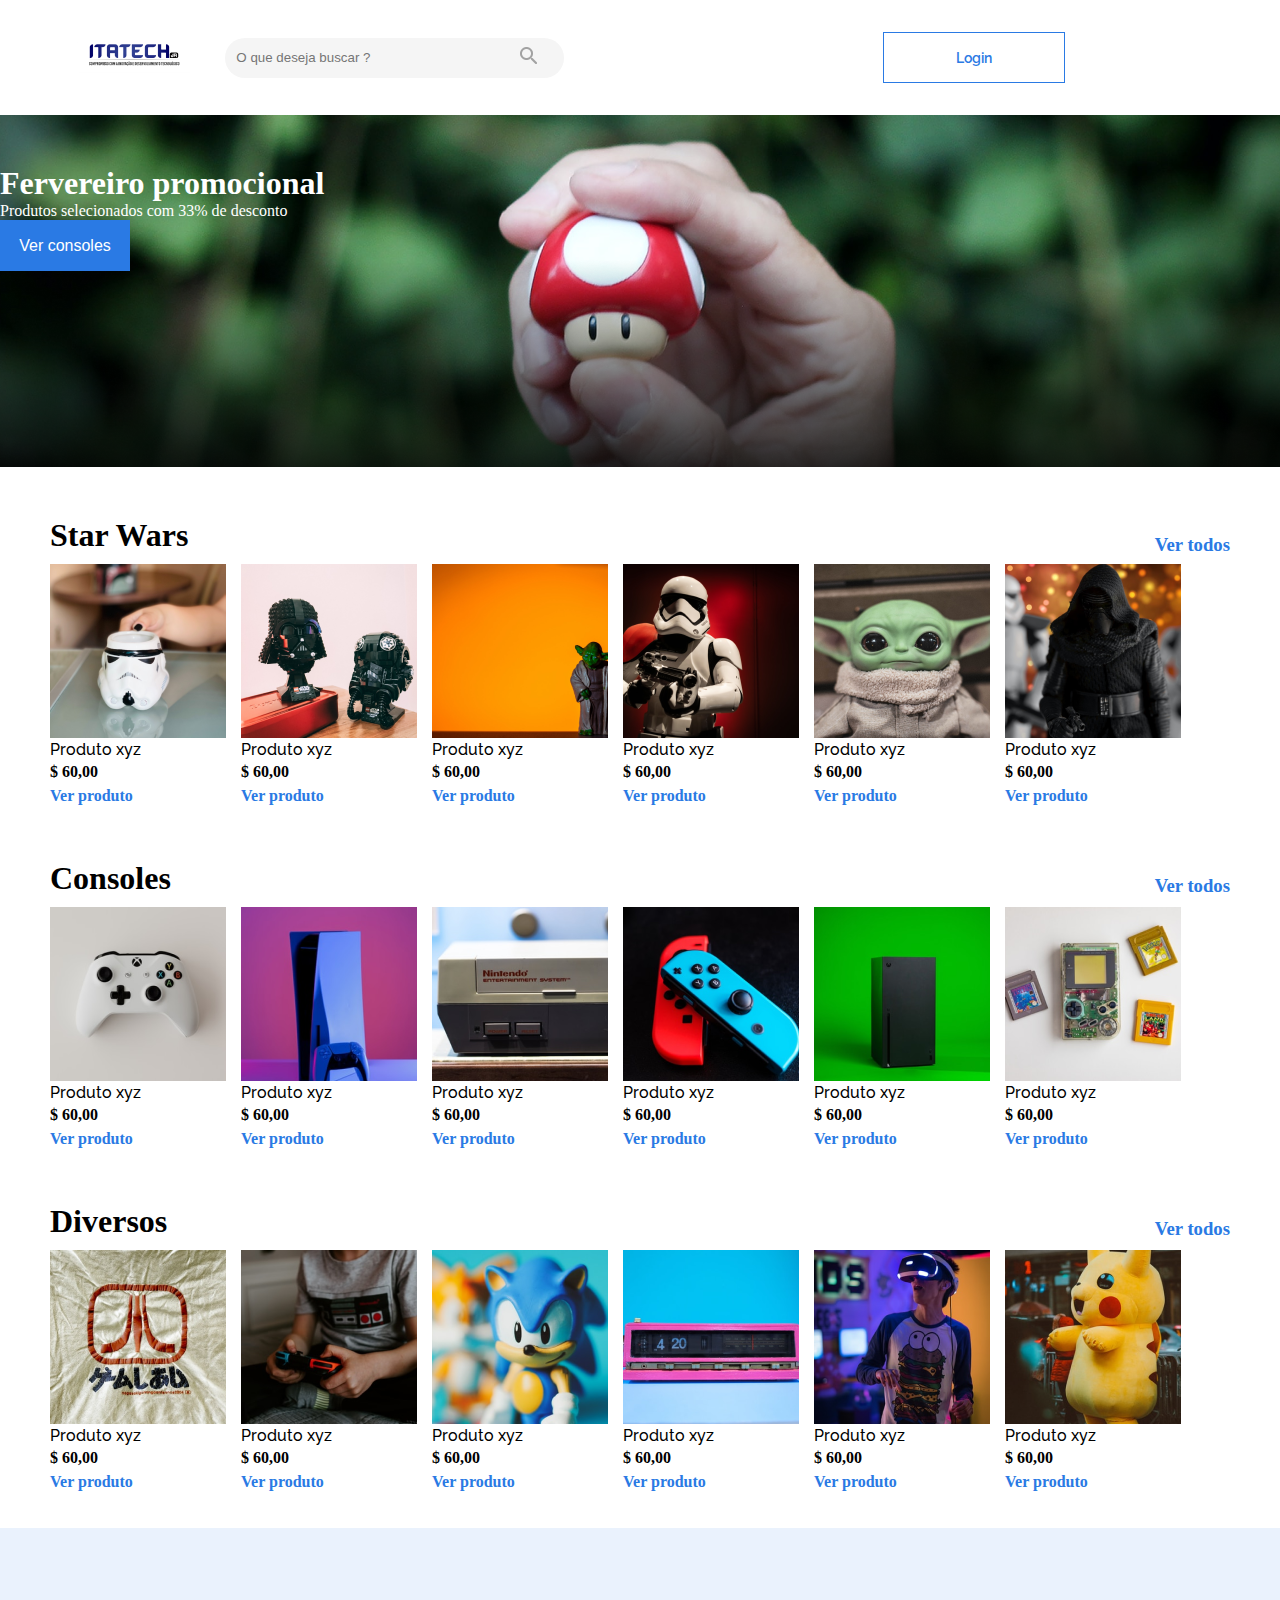
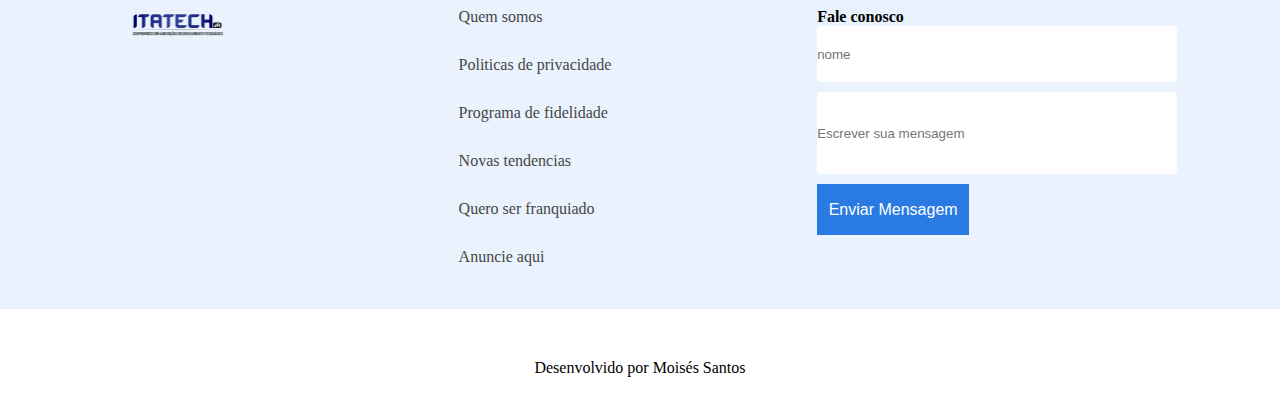
==== index.html @ bb35e569 "falta a parte responsiva do cabecalho para mobile" ====
<!DOCTYPE html>
<html lang="pt-br">
<head>
    <meta charset="UTF-8">
    <meta http-equiv="X-UA-Compatible" content="IE=edge">
    <meta name="viewport" content="width=device-width, initial-scale=1.0">
   <!-- <link href="https://cdn.jsdelivr.net/npm/bootstrap@5.2.1/dist/css/bootstrap.min.css" rel="stylesheet">-->
   <link rel="stylesheet" href="/css/promocional.css">
   <link rel="stylesheet" href="/css/cabecalho.css">
   <link rel="stylesheet" href="/css/formulario.css">
   <link rel="stylesheet" href="/css/produto.css">
    <title>ItaTech</title>
</head>
<body>
      <div class="cabecalho">
          <div class="logoBusca">
            <img src="/imagens/Itatech.png" alt="39" width="151">
            <input type="search" name="buscar" id="buscar" placeholder="   O que deseja buscar ?">
            <a href=""><img src="/imagens/Vector.png" alt=""></a>
          </div>
         
   
    
        <button class="btnLogin">Login</button>

      </div>
     

      <div class="image-promocional">
        <h1>Fervereiro promocional</h1>
        <p>Produtos selecionados com 33% de desconto</p>
        <button class="btnVerConsoles">
            Ver consoles
        </button>
      </div>

      <div class="produtos">
        
        <div class="produtoTemas">
             <h1>Star Wars</h1>
             <a href="" class="nomeTema"><h3>Ver todos</h3></a>
        </div>
          <!--lista de produtos-->
        <div class="listProdutos">
          <div class="produto">
                <img src="/imagens/ProdutoStarWar1.png" alt="174" width="176">
                <p class="nomeProduto">Produto xyz</p>
                <p><strong>$ 60,00</strong></p>
                <p class="styleLetra"><a href="#">Ver produto</a></p>
          </div>
          <div class="produto">
            <img src="/imagens/Produto2StarWars.png" alt="174" width="176">
            <p class="nomeProduto">Produto xyz</p>
            <p><strong>$ 60,00</strong></p>
            <p class="styleLetra"><a href="#">Ver produto</a></p>
          </div>
          <div class="produto">
            <img src="/imagens/Produto3StarWars.png" alt="174" width="176">
            <p class="nomeProduto">Produto xyz</p>
            <p><strong>$ 60,00</strong></p>
            <p class="styleLetra"><a href="#">Ver produto</a></p>
          </div>
          <div class="produto">
            <img src="/imagens/Produto4StarWars.png" alt="174" width="176">
            <p class="nomeProduto">Produto xyz</p>
            <p><strong>$ 60,00</strong></p>
            <p class="styleLetra"><a href="#">Ver produto</a></p>
          </div>
          <div class="produto esconder">
            <img src="/imagens/Produto5StarWars.png" alt="174" width="176">
            <p class="nomeProduto">Produto xyz</p>
            <p><strong>$ 60,00</strong></p>
            <p class="styleLetra"><a href="#">Ver produto</a></p>
          </div>
          <div class="produto esconder">
            <img src="/imagens/Produto6StarWars.png" alt="174" width="176">
            <p class="nomeProduto">Produto xyz</p>
            <p><strong>$ 60,00</strong></p>
            <p class="styleLetra"><a href="#">Ver produto</a></p>
          </div>  
        </div>

        <div class="produtoTemas">
            <h1>Consoles</h1>
            <a href=""><h3>Ver todos</h3></a>
       </div>
          <!--lista de produtos-->
        <div class="listProdutos">
          <div class="produto">
            <img src="/imagens/ProdutoConsole1.png">
            <p class="nomeProduto">Produto xyz</p>
            <p><strong>$ 60,00</strong></p>
            <p class="styleLetra"><a href="#">Ver produto</a></p>
          </div>
          <div class="produto">
            <img src="/imagens/ProdutoConsole2.png">
            <p class="nomeProduto">Produto xyz</p>
            <p><strong>$ 60,00</strong></p>
            <p class="styleLetra"><a href="#">Ver produto</a></p>
          </div>
          <div class="produto">
            <img src="/imagens/ProdutoConsole3.png">
            <p class="nomeProduto">Produto xyz</p>
            <p><strong>$ 60,00</strong></p>
            <p class="styleLetra"><a href="#">Ver produto</a></p>
          </div>
          <div class="produto">
            <img src="/imagens/ProdutoConsole4.png">
            <p class="nomeProduto">Produto xyz</p>
            <p><strong>$ 60,00</strong></p>
            <p class="styleLetra"><a href="#">Ver produto</a></p>
          </div>
          <div class="produto esconder">
            <img src="/imagens/ProdutoConsole5.png">
            <p class="nomeProduto">Produto xyz</p>
            <p><strong>$ 60,00</strong></p>
            <p class="styleLetra"><a href="#">Ver produto</a></p>
          </div>
          <div class="produto esconder">
            <img src="/imagens/ProdutoConsole6.png">
            <p class="nomeProduto">Produto xyz</p>
            <p><strong>$ 60,00</strong></p>
            <p class="styleLetra"><a href="#">Ver produto</a></p>
          </div>
        </div>

        <div class="produtoTemas">
            <h1>Diversos</h1>
            <a href=""><h3>Ver todos</h3></a>
       </div>
          <!--lista de produtos-->
        <div class="listProdutos">
          <div class="produto">
            <img src="/imagens/ProdutoDiversos1.png">
            <p class="nomeProduto">Produto xyz</p>
            <p><strong>$ 60,00</strong></p>
            <p class="styleLetra"><a href="#">Ver produto</a></p>
          </div>
          <div class="produto">
            <img src="/imagens/ProdutoDiversos2.png">
            <p class="nomeProduto">Produto xyz</p>
            <p><strong>$ 60,00</strong></p>
            <p class="styleLetra"><a href="#">Ver produto</a></p>
          </div>
          <div class="produto">
            <img src="/imagens/ProdutoDiversos3.png">
            <p class="nomeProduto">Produto xyz</p>
            <p><strong>$ 60,00</strong></p>
            <p class="styleLetra"><a href="#">Ver produto</a></p>
          </div>
          <div class="produto">
            <img src="/imagens/ProdutoDiversos4.png">
            <p class="nomeProduto">Produto xyz</p>
            <p><strong>$ 60,00</strong></p>
            <p class="styleLetra"><a href="#">Ver produto</a></p>
          </div>
          <div class="produto esconder">
            <img src="/imagens/ProdutoDiversos5.png">
            <p class="nomeProduto">Produto xyz</p>
            <p><strong>$ 60,00</strong></p>
            <p class="styleLetra"><a href="#">Ver produto</a></p>
          </div>
          <div class="produto esconder">
            <img src="/imagens/ProdutoDiversos6.png">
            <p class="nomeProduto">Produto xyz</p>
            <p><strong>$ 60,00</strong></p>
            <p class="styleLetra"><a href="#">Ver produto</a></p>
          </div>
        </div>

      </div>
       
      <div class="formulario">
        
        <div class="imageLogo"><img src="/imagens/Itatech.png" alt="39" width="150"></div>
        
        <div class="linksForm">
            <p><a href="#">Quem somos</a></p>
            <p><a href="#">Politicas de privacidade</a></p>
            <p><a href="#">Programa de fidelidade</a></p>
            <p><a href="#">Novas tendencias</a></p>
            <p><a href="#">Quero ser franquiado</a></p>
            <p><a href="#">Anuncie aqui</a></p>
        </div>
        
        <div class="form">
              <form action="" method="post">
                <h4>Fale conosco</h4>
                <input class= "lblformulario" type="text" placeholder="nome"/><br/>
                <input class= "lblformularioDescricao" type="text" placeholder="Escrever sua mensagem"/><br/>
                <button class="btnEnviar">Enviar Mensagem</button>
              </form>
        </div>
      </div>
    
    <footer class="rodape">
        <p>Desenvolvido por Moisés Santos</p>
    </footer>
    


</body>
</html>
---- css/promocional.css ----
.image-promocional{
    background-image: url("/imagens/Hero\ \(1\).png");
    margin: 0;
    background-position: center;
    background-size: AUTO;
    height: 352px;
    gap: 16PX;
    
}
.image-promocional > P {
    color: #ffffff;
}

.image-promocional > H1{
    color: #ffffff;
    padding-top: 50px;
}

.btnVerConsoles{
    width: 130px;
    height: 51px;
    background: #2A7AE4;
    border: none;
    color: #ffffff;
    font-size: 16px;
}
---- css/cabecalho.css ----
@import url('https://fonts.googleapis.com/css2?family=Raleway:wght@100;500;600;700&display=swap');

*{
    box-sizing: border-box;
    margin: 0;
    padding: 0;
 
}

.cabecalho{
    height: 115px;
    width: 80%;
    display: flex; 
    justify-content: space-around;
    align-items: center;
    margin-left: 50px;
}
#buscar{
    margin-left: 15px;
    width: 339px;
    height: 40px;
    background: #F5F5F5;
    border: none;
    border-radius: 20px;
}

.btnLogin{
   height: 51px;
   width: 182px;
   margin-left: 300PX;
   border: solid 1px #2A7AE4;
   background-color: transparent;
   color: #2A7AE4;
   font-family: 'Raleway';
   font-style: normal;
   font-weight: 600;
   font-size: 14px;
   line-height: 16px;
      
}
.logoBusca{
    display: flex;
    align-items: center;
}
.logoBusca > a{
    position: absolute;
    left: 520px;
}

@media only screen and (max-width:768px){
    .btnLogin{
        margin-left: 100px;
        min-width: 166px;
    }
    #buscar{
        width: 230px;
    }
    .logoBusca > a{
        position: absolute;
        left: 372px;
    }
    
}

@media only screen and (max-width:400px){
    #buscar{
        display: none;
    }
    .cabecalho{
        display: inline-block;
    }
    .btnLogin{
        margin-left: 150px;
        width: 120px;
    }
    .logoBusca > a{
        top: 50px;
        left: 350px;
    }
    .logoBusca > img{
        display: absolute;
        padding-top: 50px;
        margin-left: 0px;
    }

}
---- css/formulario.css ----
.formulario{
    height: 381px;
    display: flex;
    justify-content: space-around;
    background-color: #EAF2FD;
    align-items: flex-start;
    padding-top: 80px;
    
}

.linksForm > p{
     padding-bottom: 30px;
}
.linksForm > p > a{
    text-decoration: none;
    color: #464646;
}
.lblformulario{
    border: none;
    height: 56px;
    margin-bottom: 10px;
    width: 360px;
    background: #ffffff;
    border-radius: 4px;
}
.lblformularioDescricao{
    border: none;
    height: 82px;
    width: 360px;
    background: #ffffff;
    margin-bottom: 10px;
    border-radius: 4px;
}
.btnEnviar{
    background-color: #2A7AE4;
    color: #ffffff;
    height: 51px;
    width: 152px;
    border: none;
    font-style: normal;
    font-weight: 400;
    font-size: 16px;
    line-height: 19px;
}
.rodape{
    text-align: center;
    height: 102px;
    padding-top: 50px;
}

@media only screen and (max-width:400px){
    .formulario{
        display: flex;
        flex-direction: column;
        height: 700px;
        align-items: center;
    }
    .linksForm{
        display: flex;
        flex-direction: column;
        align-items: center;
    }
    .imageLogo{
        position: relative;
        padding-top: 10px;
    }
}
---- css/produto.css ----
.produtoTemas{
    display: flex;
    justify-content: space-between;
    margin-top: 50px;
    align-items: flex-end;
}
.produtoTemas > h1{
    margin-left: 50px;
}
.produtoTemas > a{
    margin-right: 50px;
    text-decoration: none;
    color: #2A7AE4;
}
.listProdutos{
    display: flex;
    margin-left: 50px;
    margin-top: 10px;
}
.produto{
    margin-right: 15px;
    max-width: 100%;
    max-height: 100%;
    width: 176px;
    height: 174;
} 
.produto > p > a{
    text-decoration: none;
    color: #2A7AE4;
}
.nomeProduto{
    font-family: 'Raleway';
    font-style: normal;
    font-weight: 500;
    font-size: 16px;
    line-height: 16px;
}
.styleLetra{
    font-style: normal;
    font-weight: 700;
    font-size: 16px;
    line-height: 19px;
}
.nomeTema{
    font-style: normal;
    font-weight: 700;
    font-size: 16px;
    line-height: 19px;
}
.produtos{
    margin-bottom: 32px;
}
.produto > p{
   margin-bottom: 5px;
}


@media only screen and (max-width:768px){
    .produto{
        min-width: 144px;
    }
    .listProdutos{   
        margin-left: 10px;
    }
    .esconder{
        display: none;
    }
    .produtoTemas > h1{
        margin-left: 10px;
    }
}

@media only screen and (max-width:400px){
    .produto{
        max-width: 94px;
        margin-left: 25px;
    }
    .listProdutos{
        flex-wrap: wrap;
        margin-left: 0px;
    }
    .produtoTemas > a{
        margin-right: 10px;
    }
}
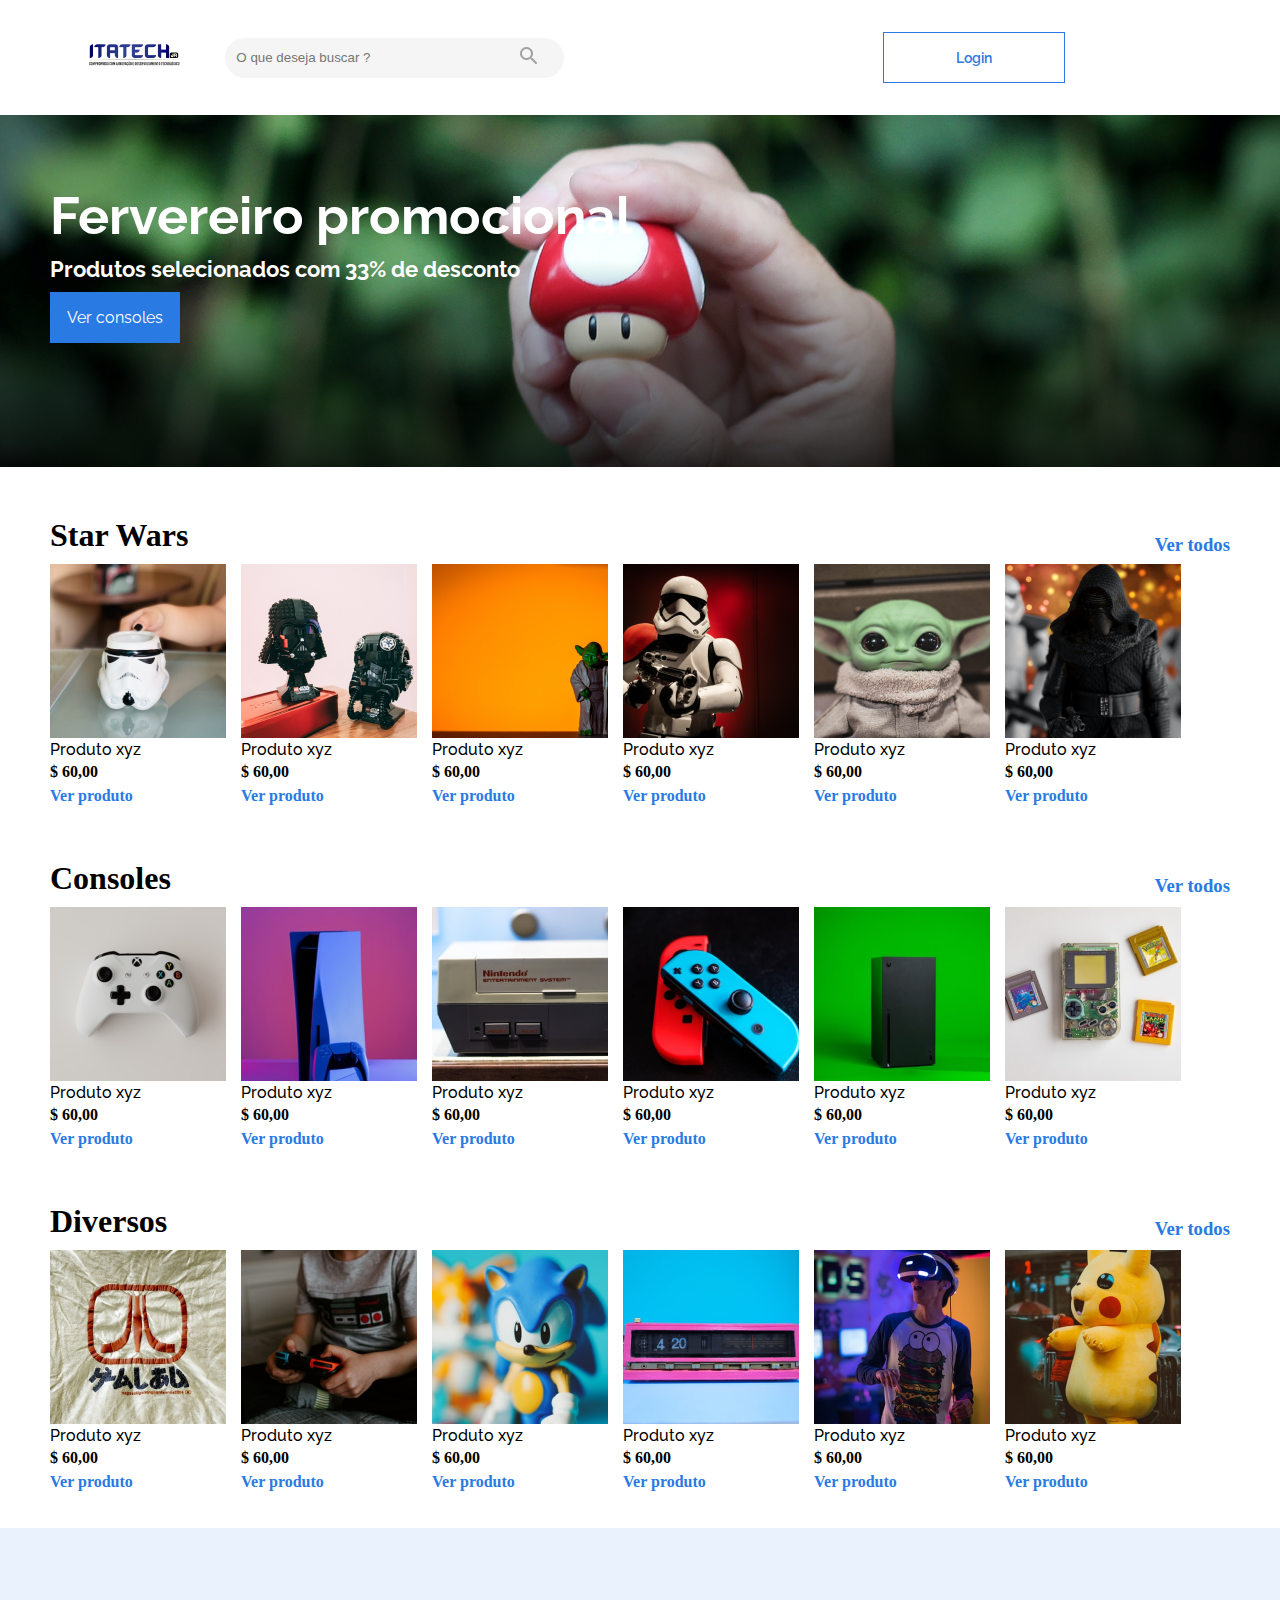
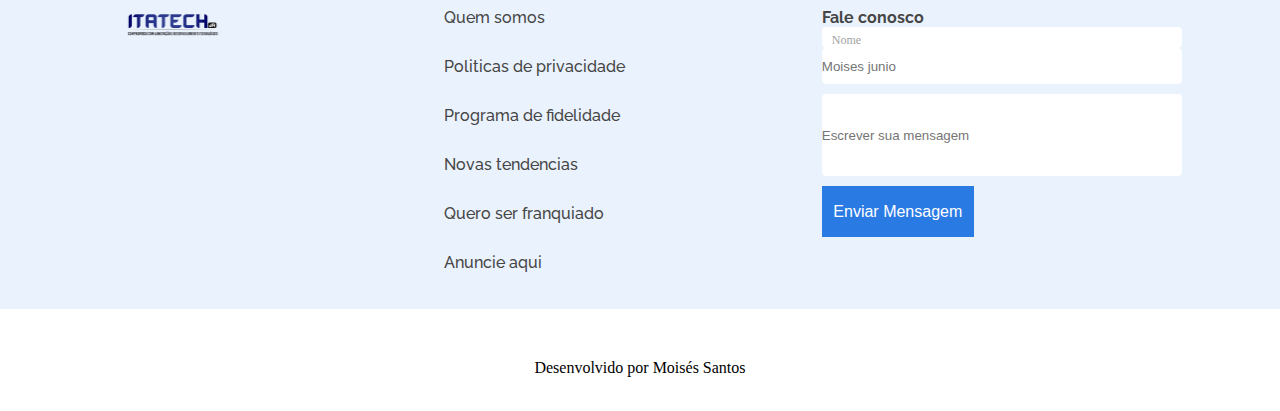
==== commit 32cace39: "Desenvolvendo a parte da reponsividade mobile. fiz um gambiarrra com dois botoes" ====
--- a/index.html
+++ b/index.html
@@ -14,14 +14,13 @@
 <body>
       <div class="cabecalho">
           <div class="logoBusca">
-            <img src="/imagens/Itatech.png" alt="39" width="151">
+            <img src="/imagens/Itatech.png" class="logoItatech">
             <input type="search" name="buscar" id="buscar" placeholder="   O que deseja buscar ?">
-            <a href=""><img src="/imagens/Vector.png" alt=""></a>
+            <a href="" class="btnLupa"><img src="/imagens/Vector.png" alt=""></a>
           </div>
          
-   
-    
-        <button class="btnLogin">Login</button>
+          <div class="btnDiv"><button class="btnLogin">Login</button></div>
+          <a href="" class="btnLupaCopia"><img src="/imagens/Vector.png" alt=""></a>
 
       </div>
      
@@ -43,37 +42,37 @@
           <!--lista de produtos-->
         <div class="listProdutos">
           <div class="produto">
-                <img src="/imagens/ProdutoStarWar1.png" alt="174" width="176">
+                <img src="/imagens/ProdutoStarWar1.png" alt="p">
                 <p class="nomeProduto">Produto xyz</p>
                 <p><strong>$ 60,00</strong></p>
                 <p class="styleLetra"><a href="#">Ver produto</a></p>
           </div>
           <div class="produto">
-            <img src="/imagens/Produto2StarWars.png" alt="174" width="176">
-            <p class="nomeProduto">Produto xyz</p>
-            <p><strong>$ 60,00</strong></p>
-            <p class="styleLetra"><a href="#">Ver produto</a></p>
-          </div>
-          <div class="produto">
-            <img src="/imagens/Produto3StarWars.png" alt="174" width="176">
-            <p class="nomeProduto">Produto xyz</p>
-            <p><strong>$ 60,00</strong></p>
-            <p class="styleLetra"><a href="#">Ver produto</a></p>
-          </div>
-          <div class="produto">
-            <img src="/imagens/Produto4StarWars.png" alt="174" width="176">
-            <p class="nomeProduto">Produto xyz</p>
-            <p><strong>$ 60,00</strong></p>
-            <p class="styleLetra"><a href="#">Ver produto</a></p>
-          </div>
-          <div class="produto esconder">
-            <img src="/imagens/Produto5StarWars.png" alt="174" width="176">
-            <p class="nomeProduto">Produto xyz</p>
-            <p><strong>$ 60,00</strong></p>
-            <p class="styleLetra"><a href="#">Ver produto</a></p>
-          </div>
-          <div class="produto esconder">
-            <img src="/imagens/Produto6StarWars.png" alt="174" width="176">
+            <img src="/imagens/Produto2StarWars.png" alt="174">
+            <p class="nomeProduto">Produto xyz</p>
+            <p><strong>$ 60,00</strong></p>
+            <p class="styleLetra"><a href="#">Ver produto</a></p>
+          </div>
+          <div class="produto">
+            <img src="/imagens/Produto3StarWars.png" alt="174">
+            <p class="nomeProduto">Produto xyz</p>
+            <p><strong>$ 60,00</strong></p>
+            <p class="styleLetra"><a href="#">Ver produto</a></p>
+          </div>
+          <div class="produto">
+            <img src="/imagens/Produto4StarWars.png" alt="174">
+            <p class="nomeProduto">Produto xyz</p>
+            <p><strong>$ 60,00</strong></p>
+            <p class="styleLetra"><a href="#">Ver produto</a></p>
+          </div>
+          <div class="produto esconder">
+            <img src="/imagens/Produto5StarWars.png" alt="174">
+            <p class="nomeProduto">Produto xyz</p>
+            <p><strong>$ 60,00</strong></p>
+            <p class="styleLetra"><a href="#">Ver produto</a></p>
+          </div>
+          <div class="produto esconder">
+            <img src="/imagens/Produto6StarWars.png" alt="174">
             <p class="nomeProduto">Produto xyz</p>
             <p><strong>$ 60,00</strong></p>
             <p class="styleLetra"><a href="#">Ver produto</a></p>
@@ -170,24 +169,24 @@
 
       </div>
        
-      <div class="formulario">
+      <div class="formulario">        
+            <div class="imageLogo"><img src="/imagens/Itatech.png" alt="39" width="150"></div>
         
-        <div class="imageLogo"><img src="/imagens/Itatech.png" alt="39" width="150"></div>
-        
-        <div class="linksForm">
-            <p><a href="#">Quem somos</a></p>
-            <p><a href="#">Politicas de privacidade</a></p>
-            <p><a href="#">Programa de fidelidade</a></p>
-            <p><a href="#">Novas tendencias</a></p>
-            <p><a href="#">Quero ser franquiado</a></p>
-            <p><a href="#">Anuncie aqui</a></p>
-        </div>
-        
+            <div class="linksForm">
+                <p><a href="#">Quem somos</a></p>
+                <p><a href="#">Politicas de privacidade</a></p>
+                <p><a href="#">Programa de fidelidade</a></p>
+                <p><a href="#">Novas tendencias</a></p>
+                <p><a href="#">Quero ser franquiado</a></p>
+                <p><a href="#">Anuncie aqui</a></p>
+            </div>
+       
         <div class="form">
               <form action="" method="post">
                 <h4>Fale conosco</h4>
-                <input class= "lblformulario" type="text" placeholder="nome"/><br/>
-                <input class= "lblformularioDescricao" type="text" placeholder="Escrever sua mensagem"/><br/>
+                <p id="lblnome">Nome</p>
+                <input class= "txtformulario" type="text" placeholder="Moises junio"/><br/>
+                <input class= "txtformularioDescricao" type="text" placeholder="Escrever sua mensagem"/><br/>
                 <button class="btnEnviar">Enviar Mensagem</button>
               </form>
         </div>
--- a/css/promocional.css
+++ b/css/promocional.css
@@ -9,11 +9,26 @@
 }
 .image-promocional > P {
     color: #ffffff;
+    font-family: 'Raleway';
+    font-style: normal;
+    font-weight: 700;
+    font-size: 22px;
+    line-height: 26px;
+    margin-left: 50px;
+    margin-top: 10px;
 }
 
 .image-promocional > H1{
     color: #ffffff;
     padding-top: 50px;
+    font-family: 'Raleway';
+    font-style: normal;
+    font-weight: 700;
+    font-size: 52px;
+    line-height: 61px;
+    margin-left: 50px;
+    padding-top: 70px;
+   
 }
 
 .btnVerConsoles{
@@ -22,5 +37,11 @@
     background: #2A7AE4;
     border: none;
     color: #ffffff;
+    font-family: 'Raleway';
+    font-style: normal;
+    font-weight: 400;
     font-size: 16px;
+    line-height: 19px;
+    margin-left: 50px;
+    margin-top: 10px;
 }
--- a/css/cabecalho.css
+++ b/css/cabecalho.css
@@ -14,6 +14,10 @@
     justify-content: space-around;
     align-items: center;
     margin-left: 50px;
+}
+.logoItatech{
+    width: 151px;
+    height: 39px;
 }
 #buscar{
     margin-left: 15px;
@@ -46,6 +50,13 @@
     position: absolute;
     left: 520px;
 }
+.btnLupa{
+    position: absolute;
+    left: 520px;
+}
+.btnLupaCopia{
+    display: none;
+}
 
 @media only screen and (max-width:768px){
     .btnLogin{
@@ -67,20 +78,28 @@
         display: none;
     }
     .cabecalho{
-        display: inline-block;
+        flex-grow: 1;
+    }
+    .btnLupaCopia{
+        display: flex;
+        flex-grow: 0;
+        margin-left: 20px;
+        margin-right: 20px;
+    }/*fazendo so um teste para tentar tirar a gambiarra*/
+     
+    .btnLupa{
+        /*left: 280px;*/
+        display: none;
+    }
+    .logoItatech{
+        width: 139px;
+    
     }
     .btnLogin{
-        margin-left: 150px;
-        width: 120px;
-    }
-    .logoBusca > a{
-        top: 50px;
-        left: 350px;
-    }
-    .logoBusca > img{
-        display: absolute;
-        padding-top: 50px;
+        width: 133px;
+     
         margin-left: 0px;
     }
+  
 
 }--- a/css/formulario.css
+++ b/css/formulario.css
@@ -14,22 +14,28 @@
 .linksForm > p > a{
     text-decoration: none;
     color: #464646;
+    font-family: 'Raleway';
+    font-style: normal;
+    font-weight: 500;
+    font-size: 16px;
+    line-height: 19px;
 }
-.lblformulario{
+.txtformulario{
     border: none;
-    height: 56px;
+    height: 36px;
     margin-bottom: 10px;
     width: 360px;
     background: #ffffff;
     border-radius: 4px;
 }
-.lblformularioDescricao{
+.txtformularioDescricao{
     border: none;
     height: 82px;
     width: 360px;
     background: #ffffff;
     margin-bottom: 10px;
     border-radius: 4px;
+    color: #A2A2A2;
 }
 .btnEnviar{
     background-color: #2A7AE4;
@@ -47,7 +53,33 @@
     height: 102px;
     padding-top: 50px;
 }
+#lblnome{
+    background-color: #ffffff;
+    font-style: normal;
+    font-weight: 400;
+    font-size: 12px;
+    line-height: 16px;
+    width: 360px;
+    border-radius: 4px;
+    color: #A2A2A2;
+    padding-left: 10px;
+    padding-top: 5px;
+}
+form > h4{
+    
+    font-family: 'Raleway';
+    font-style: normal;
+    font-weight: 700;
+    font-size: 16px;
+    line-height: 19px;
+    color: #464646;
+}
+@media only screen and (max-width:768px){
+    .formulario{
+        justify-content: center;
+    }
 
+}
 @media only screen and (max-width:400px){
     .formulario{
         display: flex;
--- a/css/produto.css
+++ b/css/produto.css
@@ -21,11 +21,11 @@
 }
 .produto{
     margin-right: 15px;
-    max-width: 100%;
-    max-height: 100%;
+} 
+.produto > img{
     width: 176px;
-    height: 174;
-} 
+    height: 174px;
+}
 .produto > p > a{
     text-decoration: none;
     color: #2A7AE4;
@@ -73,10 +73,14 @@
 }
 
 @media only screen and (max-width:400px){
+    .produto > img{
+        width: 156px;
+        
+    }
     .produto{
-        max-width: 94px;
-        margin-left: 25px;
+        margin-left: 20px; 
     }
+
     .listProdutos{
         flex-wrap: wrap;
         margin-left: 0px;
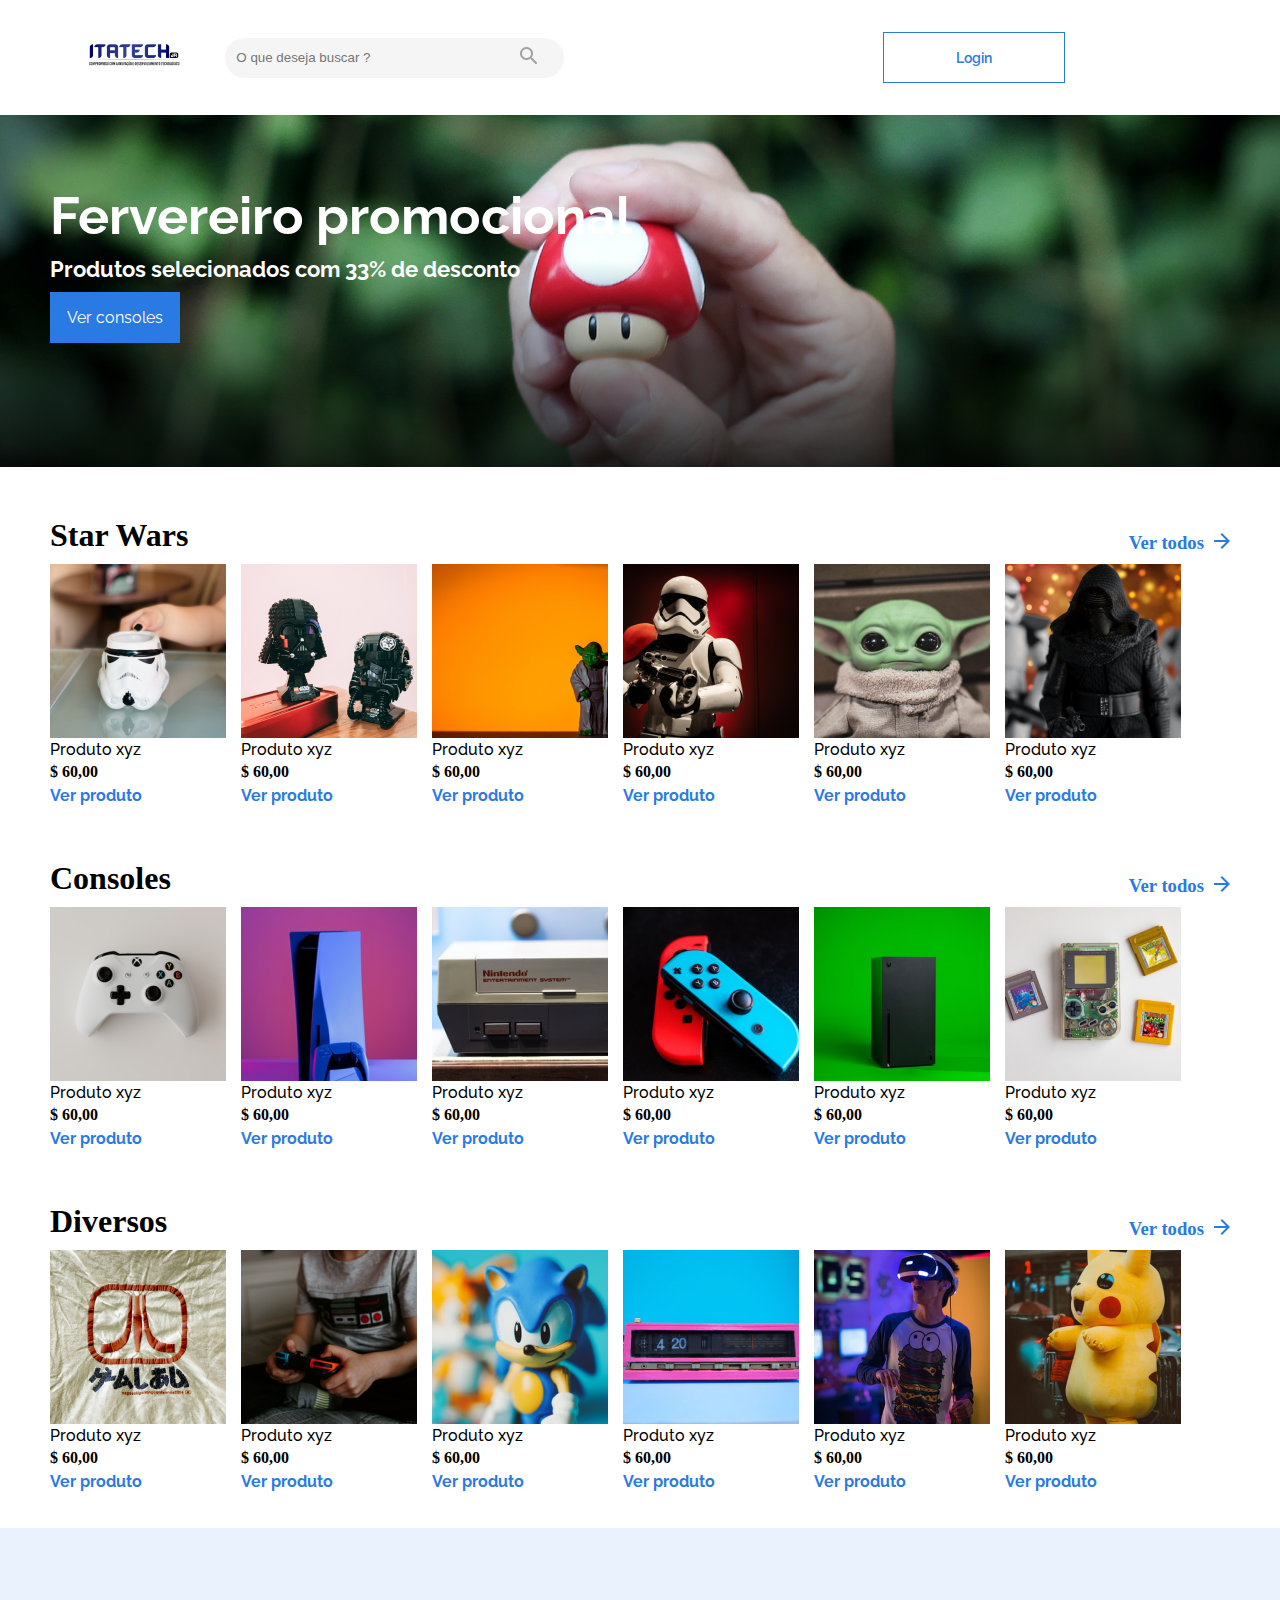
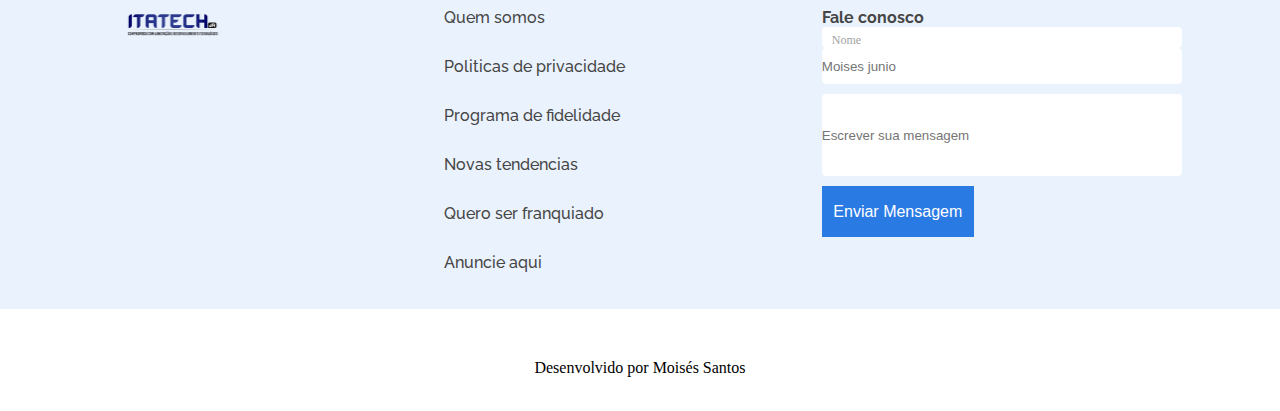
==== commit bbca01e7: "comecei a fazer parte da page details product" ====
--- a/index.html
+++ b/index.html
@@ -18,9 +18,9 @@
             <input type="search" name="buscar" id="buscar" placeholder="   O que deseja buscar ?">
             <a href="" class="btnLupa"><img src="/imagens/Vector.png" alt=""></a>
           </div>
-         
+        
           <div class="btnDiv"><button class="btnLogin">Login</button></div>
-          <a href="" class="btnLupaCopia"><img src="/imagens/Vector.png" alt=""></a>
+          <a href="" class="btnLupaCopia"><img src="/imagens/Icone.png" alt=""></a>
 
       </div>
      
@@ -36,8 +36,11 @@
       <div class="produtos">
         
         <div class="produtoTemas">
-             <h1>Star Wars</h1>
-             <a href="" class="nomeTema"><h3>Ver todos</h3></a>
+          <h1>Star Wars</h1>
+          <div class="maisProduto">
+            <a href="" class="btnVer"><h3>Ver todos</h3></a>
+            <a href="" class="btnSeta"><img src="/imagens/seta.png" alt=""></a>
+          </div>      
         </div>
           <!--lista de produtos-->
         <div class="listProdutos">
@@ -81,7 +84,10 @@
 
         <div class="produtoTemas">
             <h1>Consoles</h1>
-            <a href=""><h3>Ver todos</h3></a>
+            <div class="maisProduto">
+              <a href="" class="btnVer"><h3>Ver todos</h3></a>
+              <a href="" class="btnSeta"><img src="/imagens/seta.png" alt=""></a>
+            </div>      
        </div>
           <!--lista de produtos-->
         <div class="listProdutos">
@@ -124,9 +130,12 @@
         </div>
 
         <div class="produtoTemas">
-            <h1>Diversos</h1>
-            <a href=""><h3>Ver todos</h3></a>
-       </div>
+          <h1>Diversos</h1>
+          <div class="maisProduto">
+            <a href="" class="btnVer"><h3>Ver todos</h3></a>
+            <a href="" class="btnSeta"><img src="/imagens/seta.png" alt=""></a>
+          </div>      
+        </div>
           <!--lista de produtos-->
         <div class="listProdutos">
           <div class="produto">
--- a/css/cabecalho.css
+++ b/css/cabecalho.css
@@ -46,10 +46,10 @@
     display: flex;
     align-items: center;
 }
-.logoBusca > a{
+/*.logoBusca > a{
     position: absolute;
     left: 520px;
-}
+}*/
 .btnLupa{
     position: absolute;
     left: 520px;
@@ -66,7 +66,7 @@
     #buscar{
         width: 230px;
     }
-    .logoBusca > a{
+    .btnLupa{
         position: absolute;
         left: 372px;
     }
@@ -79,26 +79,35 @@
     }
     .cabecalho{
         flex-grow: 1;
+        margin-left: 40px;
+        align-items: center;
     }
     .btnLupaCopia{
         display: flex;
         flex-grow: 0;
         margin-left: 20px;
         margin-right: 20px;
+        
     }/*fazendo so um teste para tentar tirar a gambiarra*/
      
     .btnLupa{
-        /*left: 280px;*/
         display: none;
     }
     .logoItatech{
-        width: 139px;
+        width: 120px;
+        flex-basis: 120px;
+        margin-left: 0px;
     
     }
     .btnLogin{
+        min-width: 133px !important;
+        margin-left: 0px;
+    }
+    .btnDiv{
+        display: flex;
+        flex-basis: 133px;
         width: 133px;
-     
-        margin-left: 0px;
+        margin-left: 0;
     }
   
 
--- a/css/produto.css
+++ b/css/produto.css
@@ -6,13 +6,20 @@
     margin-top: 50px;
     align-items: flex-end;
 }
-.produtoTemas > h1{
+.produtoTemas > H1{
     margin-left: 50px;
 }
-.produtoTemas > a{
-    margin-right: 50px;
+.maisProduto{
+    display: flex;
+    align-items: center;
+}
+.btnVer{
     text-decoration: none;
     color: #2A7AE4;
+    margin-right: 10px;
+}
+.btnSeta{
+    margin-right: 50px;
 }
 .listProdutos{
     display: flex;
@@ -38,12 +45,14 @@
     line-height: 16px;
 }
 .styleLetra{
+    font-family: 'Raleway';
     font-style: normal;
     font-weight: 700;
     font-size: 16px;
     line-height: 19px;
 }
 .nomeTema{
+    font-family: 'Raleway';
     font-style: normal;
     font-weight: 700;
     font-size: 16px;
@@ -70,6 +79,9 @@
     .produtoTemas > h1{
         margin-left: 10px;
     }
+    .btnSeta{
+        margin-right: 20px;
+    }
 }
 
 @media only screen and (max-width:400px){
@@ -88,4 +100,7 @@
     .produtoTemas > a{
         margin-right: 10px;
     }
+    .btnSeta{
+        margin-right: 20px;
+    }
 }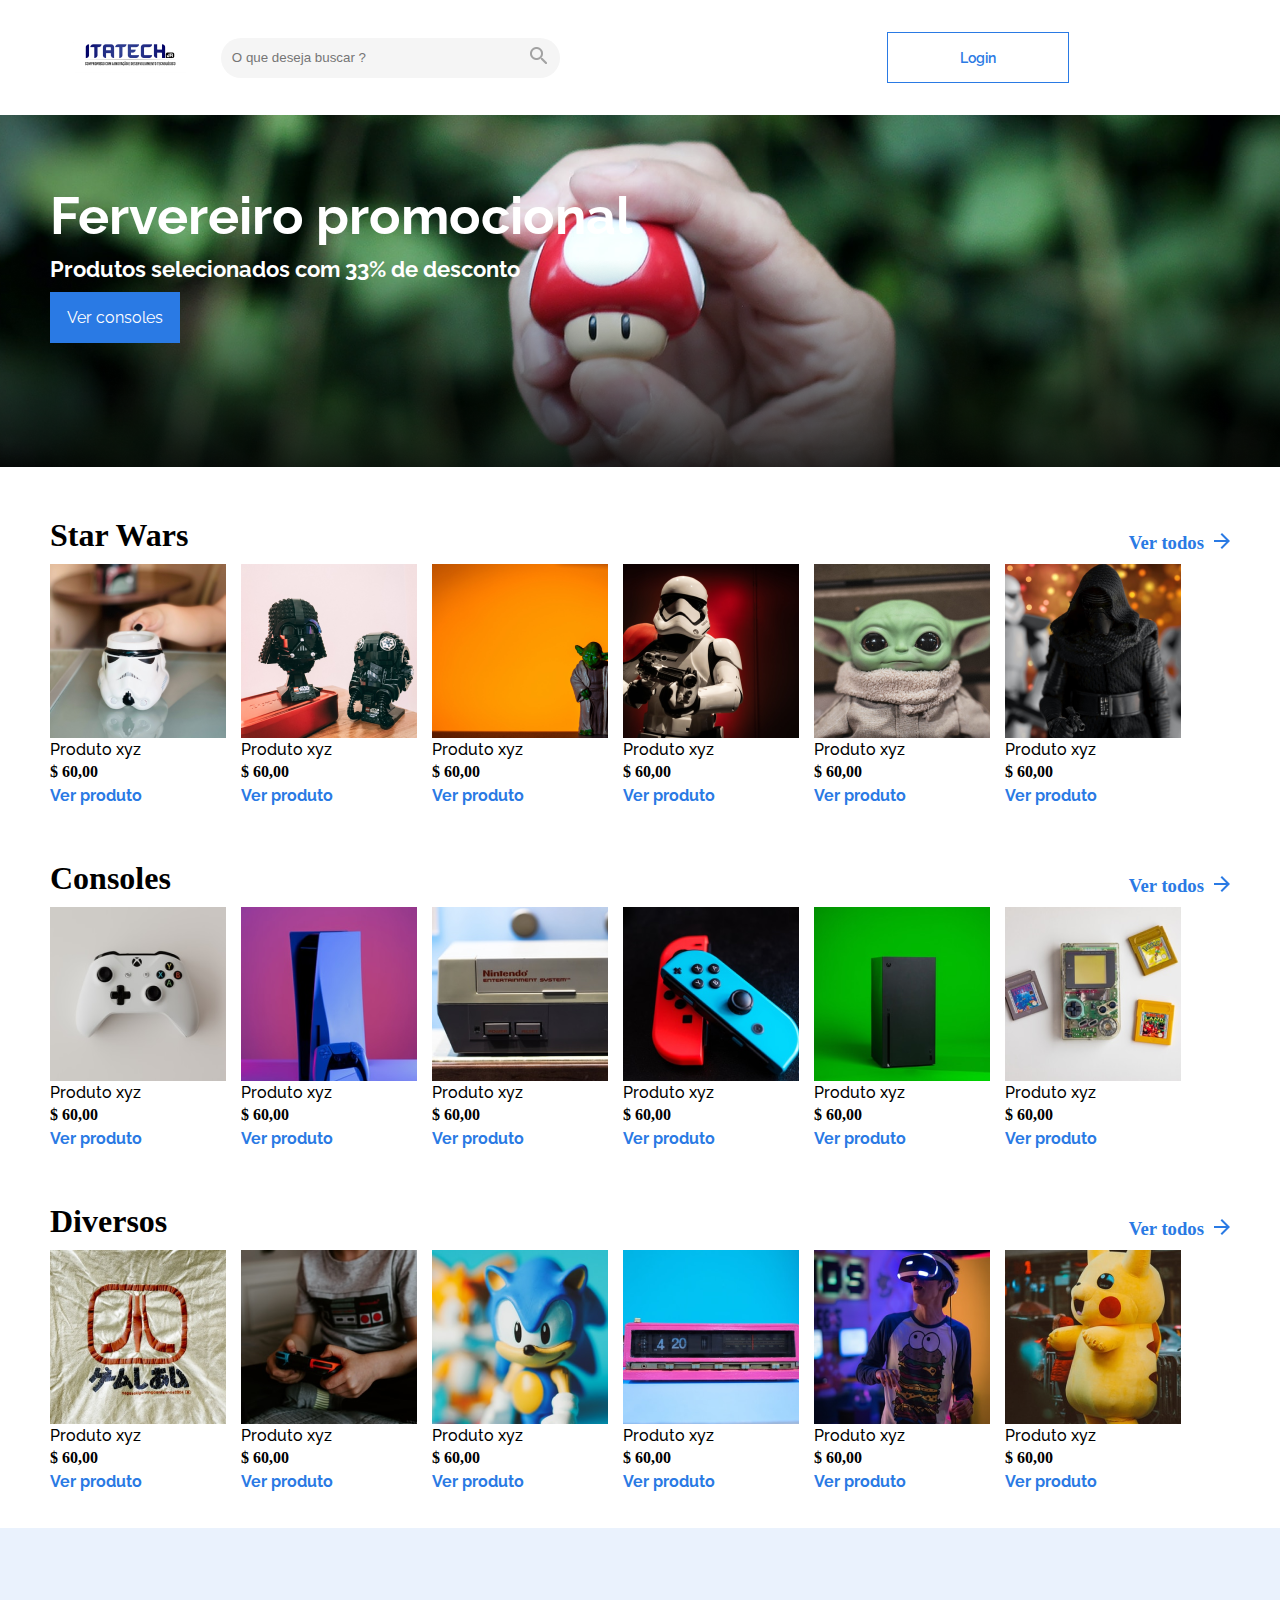
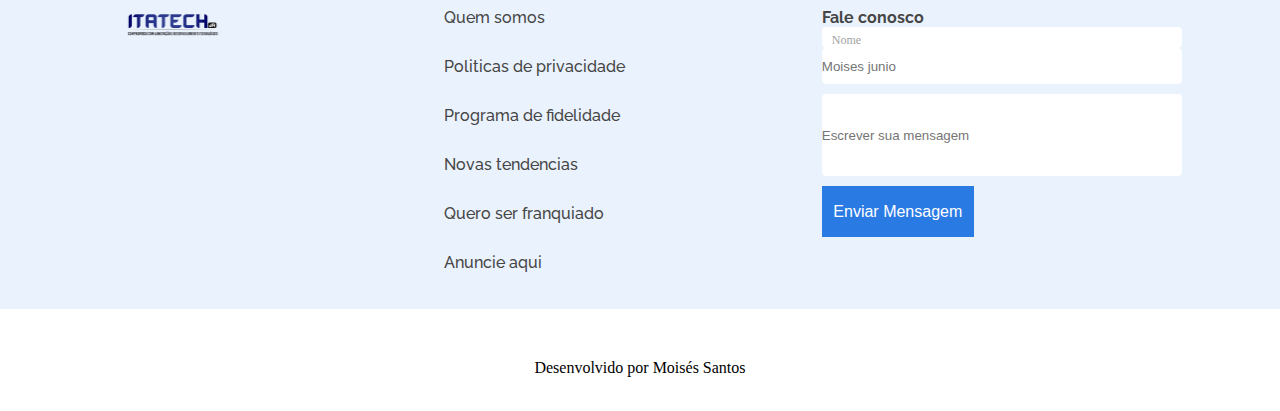
==== commit d051c0cf: "melhorei a parte da pesquisa e ajeitei a reponsividade de tablet na page detalhesProdutos" ====
--- a/index.html
+++ b/index.html
@@ -45,19 +45,19 @@
           <!--lista de produtos-->
         <div class="listProdutos">
           <div class="produto">
-                <img src="/imagens/ProdutoStarWar1.png" alt="p">
+                <img src="/imagens/ProdutoStarWar1.png" alt="">
                 <p class="nomeProduto">Produto xyz</p>
                 <p><strong>$ 60,00</strong></p>
                 <p class="styleLetra"><a href="#">Ver produto</a></p>
           </div>
           <div class="produto">
-            <img src="/imagens/Produto2StarWars.png" alt="174">
-            <p class="nomeProduto">Produto xyz</p>
-            <p><strong>$ 60,00</strong></p>
-            <p class="styleLetra"><a href="#">Ver produto</a></p>
-          </div>
-          <div class="produto">
-            <img src="/imagens/Produto3StarWars.png" alt="174">
+            <img src="/imagens/Produto2StarWars.png" alt="">
+            <p class="nomeProduto">Produto xyz</p>
+            <p><strong>$ 60,00</strong></p>
+            <p class="styleLetra"><a href="#">Ver produto</a></p>
+          </div>
+          <div class="produto">
+            <img src="/imagens/Produto3StarWars.png" alt="">
             <p class="nomeProduto">Produto xyz</p>
             <p><strong>$ 60,00</strong></p>
             <p class="styleLetra"><a href="#">Ver produto</a></p>
--- a/css/cabecalho.css
+++ b/css/cabecalho.css
@@ -51,8 +51,8 @@
     left: 520px;
 }*/
 .btnLupa{
-    position: absolute;
-    left: 520px;
+    position: relative;
+    left: -30px;
 }
 .btnLupaCopia{
     display: none;
@@ -67,8 +67,8 @@
         width: 230px;
     }
     .btnLupa{
-        position: absolute;
-        left: 372px;
+        position: relative;
+        left: -30px;
     }
     
 }
--- a/css/produto.css
+++ b/css/produto.css
@@ -29,10 +29,7 @@
 .produto{
     margin-right: 15px;
 } 
-.produto > img{
-    width: 176px;
-    height: 174px;
-}
+
 .produto > p > a{
     text-decoration: none;
     color: #2A7AE4;
@@ -70,14 +67,17 @@
     .produto{
         min-width: 144px;
     }
+    .produto > img{
+        width: 164px;
+    }
     .listProdutos{   
-        margin-left: 10px;
+        margin-left: 30px;
     }
     .esconder{
         display: none;
     }
     .produtoTemas > h1{
-        margin-left: 10px;
+        margin-left: 30px;
     }
     .btnSeta{
         margin-right: 20px;
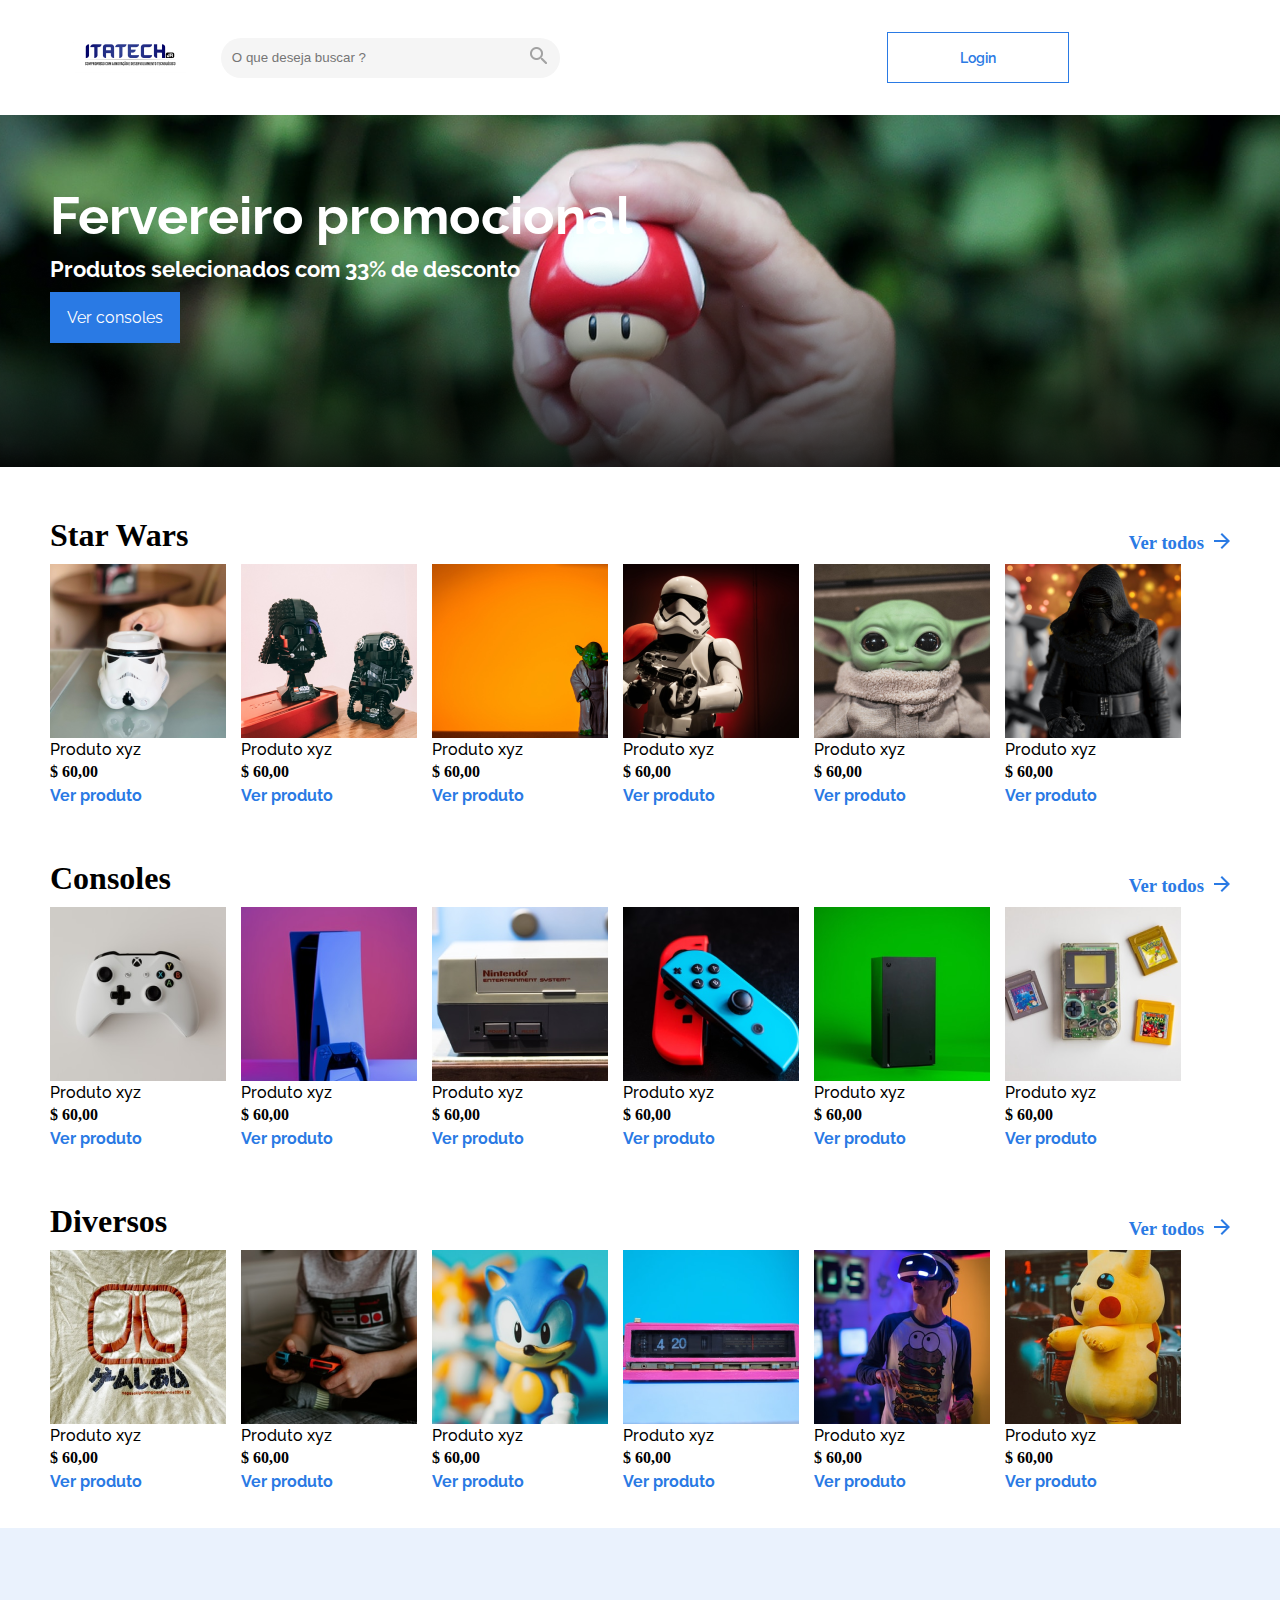
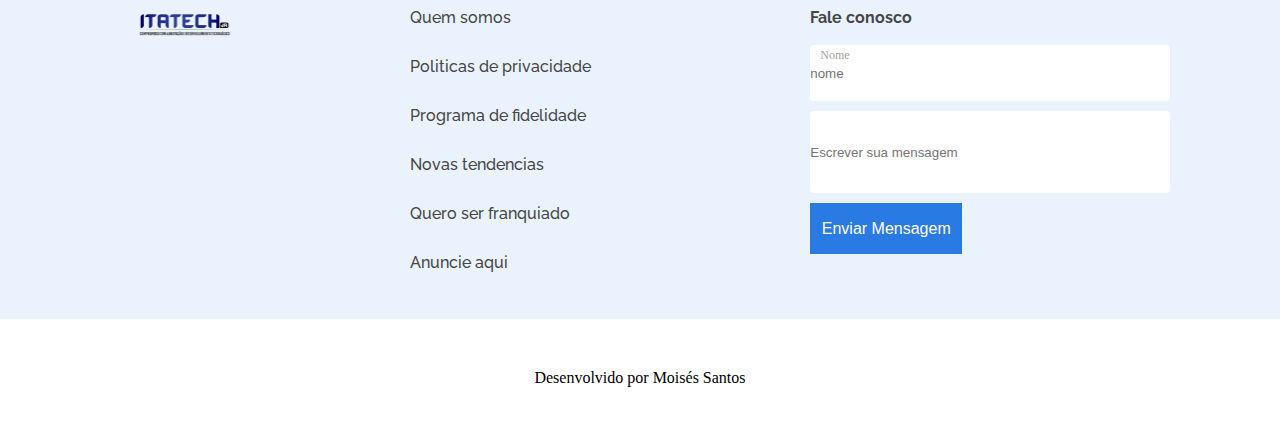
==== commit c338286c: "fazendo pequenos ajustes, no cabecalho.css e no formulario.css." ====
--- a/index.html
+++ b/index.html
@@ -19,7 +19,7 @@
             <a href="" class="btnLupa"><img src="/imagens/Vector.png" alt=""></a>
           </div>
         
-          <div class="btnDiv"><button class="btnLogin">Login</button></div>
+          <div class="btnDiv"><button class="btnLogin" onclick="window.location.href='https://pages/login.html'">Login</button></div>
           <a href="" class="btnLupaCopia"><img src="/imagens/Icone.png" alt=""></a>
 
       </div>
@@ -178,23 +178,26 @@
 
       </div>
        
-      <div class="formulario">        
-            <div class="imageLogo"><img src="/imagens/Itatech.png" alt="39" width="150"></div>
+      <div class="formulario">
+        <div class="divImageLinks">
+          <div class="imageLogo"><img src="/imagens/Itatech.png" alt="39" width="150"></div>
         
-            <div class="linksForm">
-                <p><a href="#">Quem somos</a></p>
-                <p><a href="#">Politicas de privacidade</a></p>
-                <p><a href="#">Programa de fidelidade</a></p>
-                <p><a href="#">Novas tendencias</a></p>
-                <p><a href="#">Quero ser franquiado</a></p>
-                <p><a href="#">Anuncie aqui</a></p>
-            </div>
-       
+          <div class="linksForm">
+              <p><a href="#">Quem somos</a></p>
+              <p><a href="#">Politicas de privacidade</a></p>
+              <p><a href="#">Programa de fidelidade</a></p>
+              <p><a href="#">Novas tendencias</a></p>
+              <p><a href="#">Quero ser franquiado</a></p>
+              <p><a href="#">Anuncie aqui</a></p>
+          </div>
+
+        </div>
+             
         <div class="form">
               <form action="" method="post">
                 <h4>Fale conosco</h4>
-                <p id="lblnome">Nome</p>
-                <input class= "txtformulario" type="text" placeholder="Moises junio"/><br/>
+                <label for="" id="lblnome">Nome<br></label>
+                <input class= "txtformulario" type="text" placeholder="nome"/><br/>
                 <input class= "txtformularioDescricao" type="text" placeholder="Escrever sua mensagem"/><br/>
                 <button class="btnEnviar">Enviar Mensagem</button>
               </form>
--- a/css/promocional.css
+++ b/css/promocional.css
@@ -45,3 +45,34 @@
     margin-left: 50px;
     margin-top: 10px;
 }
+
+@media only screen and (max-width:360px){
+    .image-promocional{
+        height: 192px;
+    }
+    .image-promocional > P{
+        font-family: 'Raleway';
+        font-style: normal;
+        font-weight: 600;
+        font-size: 14px;
+        line-height: 16px;
+        margin-left: 15px;
+    }
+    .image-promocional > h1{
+        font-family: 'Raleway';
+        font-style: normal;
+        font-weight: 700;
+        font-size: 22px;
+        line-height: 26px;
+        padding-top: 60px;
+        margin-left: 15px;
+    }
+    .btnVerConsoles{
+        width: 119px;
+        height: 40px;
+        margin-left: 15px;
+    }
+
+
+
+}
--- a/css/cabecalho.css
+++ b/css/cabecalho.css
@@ -46,6 +46,18 @@
     display: flex;
     align-items: center;
 }
+.logoBuscaLogin{
+    display: flex;
+    align-items: center;
+   
+}
+.cabecalhoPageLogin{
+    height: 115px;
+    display: flex; 
+    justify-content: space-between;
+    align-items: center;
+    margin-left: 20px;
+}
 /*.logoBusca > a{
     position: absolute;
     left: 520px;
@@ -73,7 +85,7 @@
     
 }
 
-@media only screen and (max-width:400px){
+@media only screen and (max-width:360px){
     #buscar{
         display: none;
     }
@@ -81,6 +93,7 @@
         flex-grow: 1;
         margin-left: 40px;
         align-items: center;
+        justify-content: baseline;
     }
     .btnLupaCopia{
         display: flex;
@@ -88,8 +101,7 @@
         margin-left: 20px;
         margin-right: 20px;
         
-    }/*fazendo so um teste para tentar tirar a gambiarra*/
-     
+    }
     .btnLupa{
         display: none;
     }
@@ -97,7 +109,6 @@
         width: 120px;
         flex-basis: 120px;
         margin-left: 0px;
-    
     }
     .btnLogin{
         min-width: 133px !important;
--- a/css/formulario.css
+++ b/css/formulario.css
@@ -1,5 +1,5 @@
 .formulario{
-    height: 381px;
+    height: 391px;
     display: flex;
     justify-content: space-around;
     background-color: #EAF2FD;
@@ -7,7 +7,13 @@
     padding-top: 80px;
     
 }
-
+.divImageLinks{
+    display: flex;
+    flex-direction: row;
+}
+.linksForm{
+    margin-left: 150px;
+}
 .linksForm > p{
      padding-bottom: 30px;
 }
@@ -22,7 +28,7 @@
 }
 .txtformulario{
     border: none;
-    height: 36px;
+    height: 56px;
     margin-bottom: 10px;
     width: 360px;
     background: #ffffff;
@@ -54,38 +60,74 @@
     padding-top: 50px;
 }
 #lblnome{
+    position: relative;
+    padding-left: 10px;
+    bottom: -18px;
     background-color: #ffffff;
     font-style: normal;
     font-weight: 400;
     font-size: 12px;
-    line-height: 16px;
-    width: 360px;
-    border-radius: 4px;
+    line-height: 16px;   
     color: #A2A2A2;
-    padding-left: 10px;
-    padding-top: 5px;
 }
-form > h4{
-    
+form > h4{  
     font-family: 'Raleway';
     font-style: normal;
     font-weight: 700;
     font-size: 16px;
     line-height: 19px;
     color: #464646;
+    
+}
+
+/*consertando a reponsividade do formulario*/
+@media only screen and (max-width:864px){
+    .divImageLinks{
+        flex-direction: column;
+        flex-wrap: wrap;
+        align-items: flex-end;
+        
+    }
+    .form{
+        margin-right: 10px;
+    }
+    .linksForm > p{
+        padding-bottom: 30px;
+   }
+   .linksForm{
+    margin-left: 0px;
+   }
+
+
 }
 @media only screen and (max-width:768px){
+    .form{
+        margin-right: 10px;
+    }
     .formulario{
-        justify-content: center;
+        height: 371px;
+        justify-content: space-around;
+        padding-top: 40px;
+    }
+    .divImageLinks{
+        align-items: center;
+    }
+    .linksForm{
+        margin-left: 0px;
+    }
+    .btnEnviar{
+        width: 164px;
+        height: 43px;
     }
 
 }
-@media only screen and (max-width:400px){
+@media only screen and (max-width:360px){
     .formulario{
         display: flex;
         flex-direction: column;
         height: 700px;
         align-items: center;
+       
     }
     .linksForm{
         display: flex;
@@ -96,4 +138,20 @@
         position: relative;
         padding-top: 10px;
     }
+    .form{
+        margin-left: 10px;
+    }
+    #lblnome{
+        width: 328px;
+        height: 56px;
+    }
+    .txtformulario{
+        width: 328px;
+        height: 56px;
+    }
+    .txtformularioDescricao{
+        width: 328px;
+        height: 82px;
+
+    }
 }--- a/css/produto.css
+++ b/css/produto.css
@@ -72,6 +72,7 @@
     }
     .listProdutos{   
         margin-left: 30px;
+        flex-wrap: wrap;
     }
     .esconder{
         display: none;
@@ -84,21 +85,27 @@
     }
 }
 
-@media only screen and (max-width:400px){
+@media only screen and (max-width:360px){
     .produto > img{
-        width: 156px;
-        
+        width: 156px;     
     }
     .produto{
-        margin-left: 20px; 
+        margin-left: 7px; 
+        margin-right: 7px;
     }
 
     .listProdutos{
         flex-wrap: wrap;
         margin-left: 0px;
     }
+    .produtoTemas{
+        margin-top: 15px;
+    }
     .produtoTemas > a{
         margin-right: 10px;
+    }
+    .produtoTemas > h1{
+        margin-left: 10px;
     }
     .btnSeta{
         margin-right: 20px;
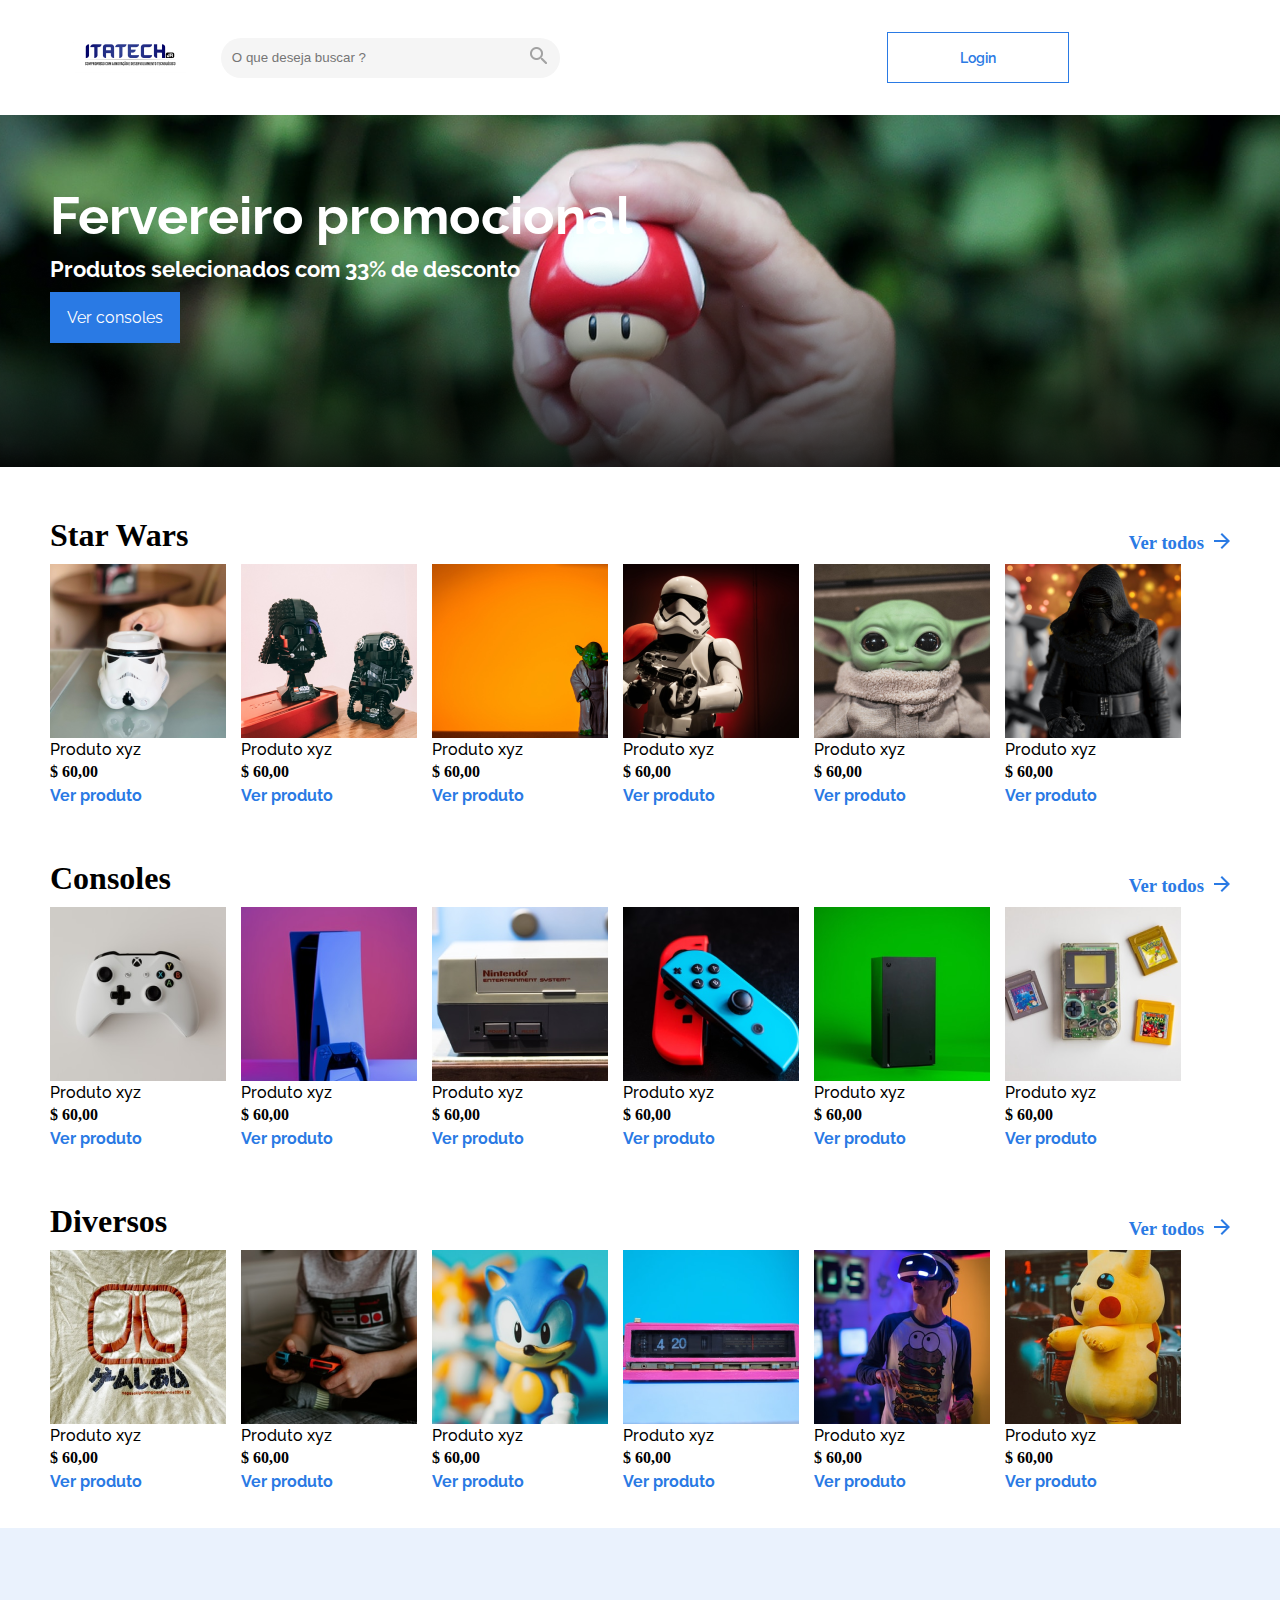
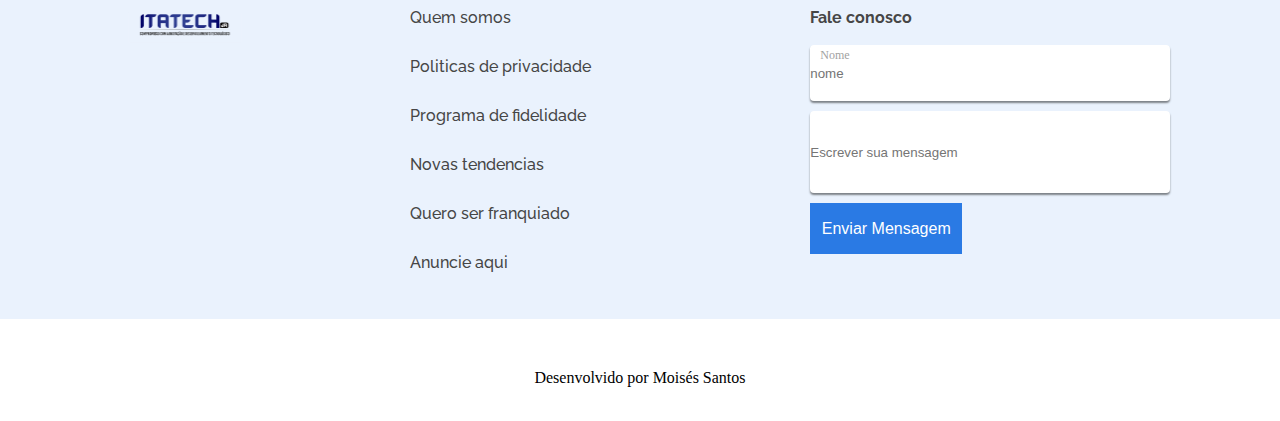
==== commit 13887ccd: "ajeitei a parte do botao login" ====
--- a/index.html
+++ b/index.html
@@ -4,7 +4,6 @@
     <meta charset="UTF-8">
     <meta http-equiv="X-UA-Compatible" content="IE=edge">
     <meta name="viewport" content="width=device-width, initial-scale=1.0">
-   <!-- <link href="https://cdn.jsdelivr.net/npm/bootstrap@5.2.1/dist/css/bootstrap.min.css" rel="stylesheet">-->
    <link rel="stylesheet" href="/css/promocional.css">
    <link rel="stylesheet" href="/css/cabecalho.css">
    <link rel="stylesheet" href="/css/formulario.css">
@@ -19,7 +18,9 @@
             <a href="" class="btnLupa"><img src="/imagens/Vector.png" alt=""></a>
           </div>
         
-          <div class="btnDiv"><button class="btnLogin" onclick="window.location.href='https://pages/login.html'">Login</button></div>
+          <div class="btnDiv">
+            <a class= "btnAncora"href="/pages/login.html"><button class="btnLogin">Login</button></a>
+          </div>
           <a href="" class="btnLupaCopia"><img src="/imagens/Icone.png" alt=""></a>
 
       </div>
@@ -45,10 +46,10 @@
           <!--lista de produtos-->
         <div class="listProdutos">
           <div class="produto">
-                <img src="/imagens/ProdutoStarWar1.png" alt="">
+                <a href="/pages/detalhesProdutos.html"><img src="/imagens/ProdutoStarWar1.png" alt=""></a>
                 <p class="nomeProduto">Produto xyz</p>
                 <p><strong>$ 60,00</strong></p>
-                <p class="styleLetra"><a href="#">Ver produto</a></p>
+                <p class="styleLetra"><a href="/pages/detalhesProdutos.html">Ver produto</a></p>
           </div>
           <div class="produto">
             <img src="/imagens/Produto2StarWars.png" alt="">
--- a/css/cabecalho.css
+++ b/css/cabecalho.css
@@ -42,6 +42,9 @@
    line-height: 16px;
       
 }
+.btnLogin:hover{
+    background-color: #8cb7f0ee;
+}
 .logoBusca{
     display: flex;
     align-items: center;
@@ -73,8 +76,9 @@
 @media only screen and (max-width:768px){
     .btnLogin{
         margin-left: 100px;
-        min-width: 166px;
+        max-width: 166px;
     }
+    
     #buscar{
         width: 230px;
     }
@@ -111,7 +115,7 @@
         margin-left: 0px;
     }
     .btnLogin{
-        min-width: 133px !important;
+        max-width: 133px !important;
         margin-left: 0px;
     }
     .btnDiv{
--- a/css/formulario.css
+++ b/css/formulario.css
@@ -33,6 +33,7 @@
     width: 360px;
     background: #ffffff;
     border-radius: 4px;
+    box-shadow: 0px 2px 2px rgb(124, 129, 135);
 }
 .txtformularioDescricao{
     border: none;
@@ -42,6 +43,7 @@
     margin-bottom: 10px;
     border-radius: 4px;
     color: #A2A2A2;
+    box-shadow: 0px 2px 2px rgb(124, 129, 135);
 }
 .btnEnviar{
     background-color: #2A7AE4;
--- a/css/produto.css
+++ b/css/produto.css
@@ -67,6 +67,9 @@
     .produto{
         min-width: 144px;
     }
+    .produto > a > img{
+        width: 164px;
+    }
     .produto > img{
         width: 164px;
     }
@@ -88,6 +91,9 @@
 @media only screen and (max-width:360px){
     .produto > img{
         width: 156px;     
+    }
+    .produto > a > img{
+        width: 156px;
     }
     .produto{
         margin-left: 7px; 
